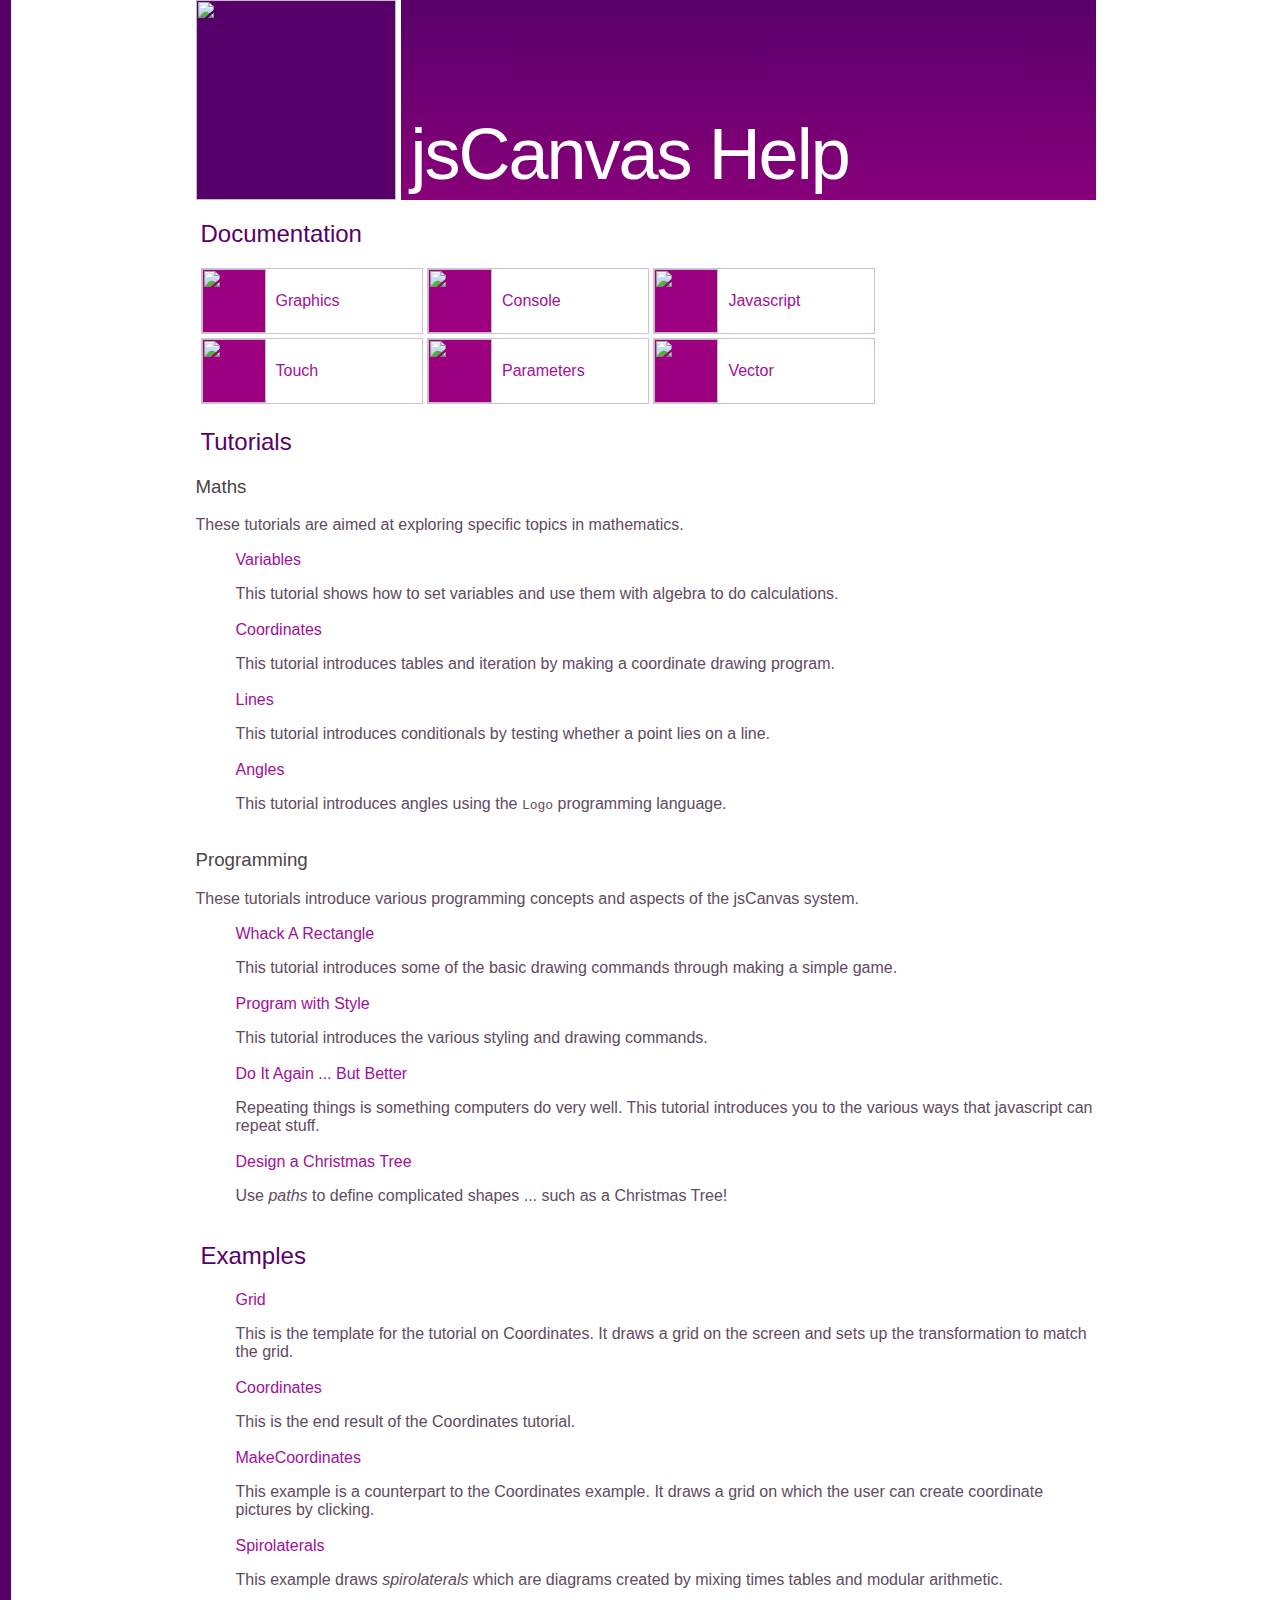
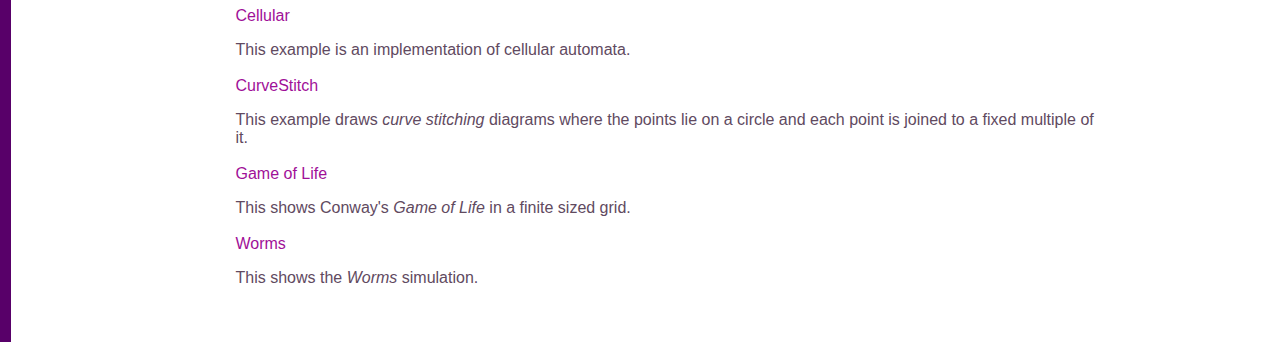
==== help.html @ 933a554e "Modified documentation to refer to JS version rather than Lua." ====
<html>
  <head>
    <link rel="stylesheet" type="text/css" href="css/help.css">
    <script src="lib/jquery-1.10.1.min.js" type="text/javascript"
	    charset="utf-8"></script>
    <script type="text/javascript" src="//use.typekit.net/zlz7now.js"></script>
    <script type="text/javascript">try{Typekit.load();}catch(e){}</script>   
    <title>jsCanvas Help</title>
  </head>
  <body>
    <div class="documentation">
      <div class='header'>
        <img id='jscanvas' src='images/LuaCanvas-Logo.png' height='200px'/>
        <div id='chapter'>
          <div id='chapter-title'>
            <h1>jsCanvas Help</h1>
          </div>
        </div>
      </div>
      <div class='outline'>
	<h2>Documentation</h2>
        <ul class="chapter-list">    
          <li>
            <a href='docs/Graphics.html'>
              <div class="chapter-icon">
                <img src="images/ChapterIconGraphics.png" width="64px"/><span class="chapter-icon-title">Graphics</span>
              </div>
            </a>
          </li>
          <li>
            <a href='docs/Console.html'>
              <div class="chapter-icon">
                <img src="images/ChapterIconConsole.png" width="64px"/><span class="chapter-icon-title">Console</span>
              </div>
            </a>
          </li>
          <li>                    
            <a href='docs/Javascript.html'>
              <div class="chapter-icon">                        
                <img src="images/ChapterIconLua.png" width="64px"/><span class="chapter-icon-title">Javascript</span>
              </div>
            </a>
          </li>
          <li>
            <a href='docs/Touch.html'>
              <div class="chapter-icon">
                <img src="images/ChapterIconTouch.png" width="64px"/><span class="chapter-icon-title">Touch</span>
              </div>
            </a>
          </li>                                
          <li>
            <a href='docs/Parameters.html'>
              <div class="chapter-icon">    
                <img src="images/ChapterIconParameters.png" width="64px"/><span class="chapter-icon-title">Parameters</span>
              </div>
            </a>
          </li>                
          <li>
            <a href='docs/Vector.html'>
              <div class="chapter-icon">
                <img src="images/ChapterIconVector.png" width="64px"/><span class="chapter-icon-title">Vector</span>
              </div>
            </a>
          </li>    
        </ul>
      </div>
      <div class='outline'>
	<h2>Tutorials</h2>
	<h3>Maths</h3>
	<p>
	  These tutorials are aimed at exploring specific topics in
	  mathematics.
	</p>
        <ul class="tutorial-list">    
          <li>
            <a href='tutorials/Variables.xhtml'>
	      <span class="tutorial-title">Variables</span>
	    </a>
	    <p class="tutorial-description">
	      This tutorial shows how to set variables and use them with algebra
	      to do calculations.
	    </p>
          </li>
          <li>
            <a href='tutorials/Coordinates.xhtml'>
	      <span class="tutorial-title">Coordinates</span>
            </a>
	    <p class="tutorial-description">
	      This tutorial introduces tables and iteration by making
	      a coordinate drawing program.
	    </p>
          </li>
          <li>
            <a href='tutorials/Lines.xhtml'>
	      <span class="tutorial-title">Lines</span>
            </a>
	    <p class="tutorial-description">
	      This tutorial introduces conditionals by testing whether
	      a point lies on a line.
	    </p>
          </li>
          <li>
            <a href='tutorials/Turtle.xhtml'>
	      <span class="tutorial-title">Angles</span>
            </a>
	    <p class="tutorial-description">
	      This tutorial introduces angles using the <code>Logo</code>
	      programming language.
	    </p>
          </li>
	</ul>
	<h3>Programming</h3>
	<p>
	  These tutorials introduce various programming concepts and
	  aspects of the jsCanvas system.
	</p>
        <ul class="tutorial-list">    
          <li>
            <a href='tutorials/WhackARect.xhtml'>
	      <span class="tutorial-title">Whack A Rectangle</span>
            </a>
	    <p class="tutorial-description">
	      This tutorial introduces some of the basic drawing
	      commands through making a simple game. 
	    </p>
          </li>
          <li>
            <a href='tutorials/Style.xhtml'>
	      <span class="tutorial-title">Program with Style</span>
            </a>
	    <p class="tutorial-description">
	      This tutorial introduces the various styling and drawing commands.
	    </p>
          </li>
          <li>
            <a href='tutorials/DoItAgain.xhtml'>
	      <span class="tutorial-title">Do It Again ... But Better</span>
            </a>
	    <p class="tutorial-description">
	      Repeating things is something computers do very well.
	      This tutorial introduces you to the various ways that
	      javascript can repeat stuff.
	    </p>
          </li>
	  <li>
	    <a href='tutorials/ChristmasTree.xhtml'>
	      <span class="tutorial-title">Design a Christmas
		Tree</span>
	    </a>
	    <p class="tutorial-description">
	      Use <em>paths</em> to define complicated shapes ... such
	      as a Christmas Tree!
	    </p>
	  </li>
        </ul>
      </div>
      <div class='outline'>
	<h2>Examples</h2>
        <ul class="example-list">    
          <li>
	    <a href='/?project=Grid'>
	      <span class="example-title">Grid</span>
	    </a>
	    <p class="example-description">
	      This is the template for the tutorial on Coordinates.
	      It draws a grid on the screen and sets up the
	      transformation to match the grid.
	    </p>
	  </li>
          <li>
	    <a href='/?project=Coordinates'>
	      <span class="example-title">Coordinates</span>
	    </a>
	    <p class="example-description">
	      This is the end result of the Coordinates tutorial.
	    </p>
	  </li>
          <li>
	    <a href='/?project=MakeCoordinates'>
	      <span class="example-title">MakeCoordinates</span>
	    </a>
	    <p class="example-description">
	      This example is a counterpart to the Coordinates
	      example.
	      It draws a grid on which the user can create coordinate
	      pictures by clicking.
	    </p>
	  </li>
          <li>
	    <a href='/?project=Spirolaterals'>
	      <span class="example-title">Spirolaterals</span>
	    </a>
	    <p class="example-description">
	      This example draws <em>spirolaterals</em> which are
	      diagrams created by mixing times tables and modular
	      arithmetic.
	    </p>
	  </li>
          <li>
	    <a href='/?project=Cellular'>
	      <span class="example-title">Cellular</span>
	    </a>
	    <p class="example-description">
	      This example is an implementation of cellular automata.
	    </p>
	  </li>
          <li>
	    <a href='/?project=CurveStitch'>
	      <span class="example-title">CurveStitch</span>
	    </a>
	    <p class="example-description">
	      This example draws <em>curve stitching</em> diagrams
	      where the points lie on a circle and each point is
	      joined to a fixed multiple of it.
	    </p>
	  </li>
          <li>
	    <a href='/?project=Life'>
	      <span class="example-title">Game of Life</span>
	    </a>
	    <p class="example-description">
	      This shows Conway's <em>Game of Life</em> in a finite sized grid.
	    </p>
	  </li>
          <li>
	    <a href='/?project=Worms'>
	      <span class="example-title">Worms</span>
	    </a>
	    <p class="example-description">
	      This shows the <em>Worms</em> simulation.
	    </p>
	  </li>
          <li>
	    <a href='/?project=Turtle>
	      <span class="example-title">Turtle</span>
	    </a>
	    <p class="example-description">
	      This defines a <em>Turtle</em> which can be controlled
	      in a similar fashion to Logo (but in a javascript style).
	    </p>
	  </li>
        </ul>
      </div>
    </div>
  </body>
</html>
---- css/help.css ----
body
{
    font-family: "myriad-pro", "Helvetica", sans-serif;
    margin: 0;
    padding-left: 0px;
    padding-right: 0px;
    padding-top: 0px;
    padding-bottom: 20px;    
    color: #614a5f;
    font-weight: 100;
    
    border-left: 11px solid #580069;
}

h1, h1 a
{
    color: #002a2c;
    font-weight: 400;
}

#jscanvas
{
    background-color: rgba(88, 0, 105, 1);
    float: left;
}

#chapter
{
    position: relative;
    left: 5px;
    background-color: rgb(88, 0, 105);    
    background-image: -webkit-linear-gradient(rgba(88, 0, 105, 1.0) 0%, rgba(156, 0, 128, 0.7) 100%), url("../images/flowlines.jpg");    
    background-image: linear-gradient(rgba(88, 0, 105, 1.0) 0%, rgba(156, 0, 128, 0.7) 100%), url("../images/flowlines.jpg");
    background-size: cover;
    background-position: center 30%;
    padding-bottom: 0px;
    width: 695px;
    height: 200px;
    overflow: hidden;
}

#chapter-title
{
    position: relative;
    display: inline;
    white-space: nowrap;
    left: 10px;
    top: 65px;
    text-overflow: clip;   
    vertical-align: text-bottom;
}

ul.chapter-list
{
    margin: 0;
    padding: 0;   
    margin-top: 5;
    margin-left: 5;
    list-style-type: none;
}

ul.chapter-list li
{
    border: 1px solid #d4bdd1;
    display: inline-block;   
    margin: 0;
    padding: 0;
    margin-bottom: 
}

.chapter-icon
{
    display: table;   
}

.chapter-icon img
{
    background-color: rgba(156, 0, 128, 1);
}

.chapter-icon-title
{
    display: table-cell;
    vertical-align: middle;
    min-width: 136;
    padding-left: 10;
    padding-right: 10;
}

#chapter-title h1 
{
    color: white;
    font-size: 4.5em;
    font-weight: 100;
    letter-spacing: -2px;
}

h2, h2 a
{
    color: #580069;
    font-weight: 100;
}

h3, h3 a
{
    color: #4c424a;
    font-weight: 100;    
}

h4
{
    color: #211c20;
    margin-bottom: 0;
    font-weight: 100;    
}

h2.subtitle
{
    font-weight: 100;
    color: #262726;
}

h3.subtitle {
    margin-left: 5px;
}

a
{
    color: #9f1098;
    text-decoration: none;
}

a:hover
{
    color: #d700cc;
    font-weight: 400;
}

li
{
    padding-top: 1px;
    padding-bottom: 1px;    
}

ul
{
    list-style-type: none;
}

ul.sec-ref
{}

ul.sec-ref li
{
    padding-top: 10px;
}

ul.func-ref
{
    font-size: small;
}

ul.func-ref li
{
    padding-top: 0px;
    display: list-item;
    margin-left: -20px;
    font-weight: 400;    
    font-style: italic;
}

.toplink
{
    font-variant: small-caps;
    font-size: smaller;
    float: right;
    padding-right: 5px;
    padding-top: 10px;
    color: #747174;
}

.documentation
{
    margin-left: auto;
    margin-right: auto;
    width: 900px;    
}

.section
{
    padding-top: 10px;
}

.section h2
{
    padding-top: 10px;
    padding-bottom: 10px;    
    margin-left: 10px;
    margin-right: 10px;
    margin-bottom: 0;
    border-top: 2px solid #580069;
    color: #6a5b66;
}

.function
{
    padding-top: 8px;
    margin-left: 20px;
    margin-right: 10px;    
}

.function-body
{
    margin-left: 20px;
}

.syntax
{
    background: #c74bc1;
    padding-left: 10px;
    padding-right: 10px;
    padding-top: 1px;
    padding-bottom: 5px;
    margin-right: 10px;
    color: white;    
}

.syntax h4
{
    color: white;
}

.parameters
{
    font-size: smaller;    
}

.parameters td
{
    padding: 10px;
    color: #6a5b66;
}

.parameter-desc
{
    background-color: rgba(242,242,245,1.0);
    font-weight: 100;
}

.parameter-name
{
    background-color: white;
    font-weight: 400;
    text-align: right;
}

*[id^='example-']
{
    width: 600px;
    height: 400px;
    position: relative;
    margin: 20px;
}

/* Type Graphics*/

.type-icon
{
    width: 32px;
    height: 32px;
    display: inline-block;
    margin-right: 10px;
    margin-left: 20px;
    margin-bottom: -8px;
    background-size: contain;    
}

.type-tiny-icon
{
    list-style-type: none; 
    background: url("../images/Type-Overview.png") 0px 0px no-repeat;
    background-size: contain;    
    margin: 0;
    margin-top: 3px;
    padding-left: 20px;
}

.type-overview
{
    background-image: url("../images/Type-Overview.png");
}

.type-function
{
    background-image: url("../images/Type-Function.png");
}

.type-method
{
    background-image: url("../images/Type-Method.png");
}

.type-const
{
    background-image: url("../images/Type-Const.png");
}

.type-type
{
    background-image: url("../images/Type-Type.png");
}

.outline h2
{
    padding-left: 5px;
}
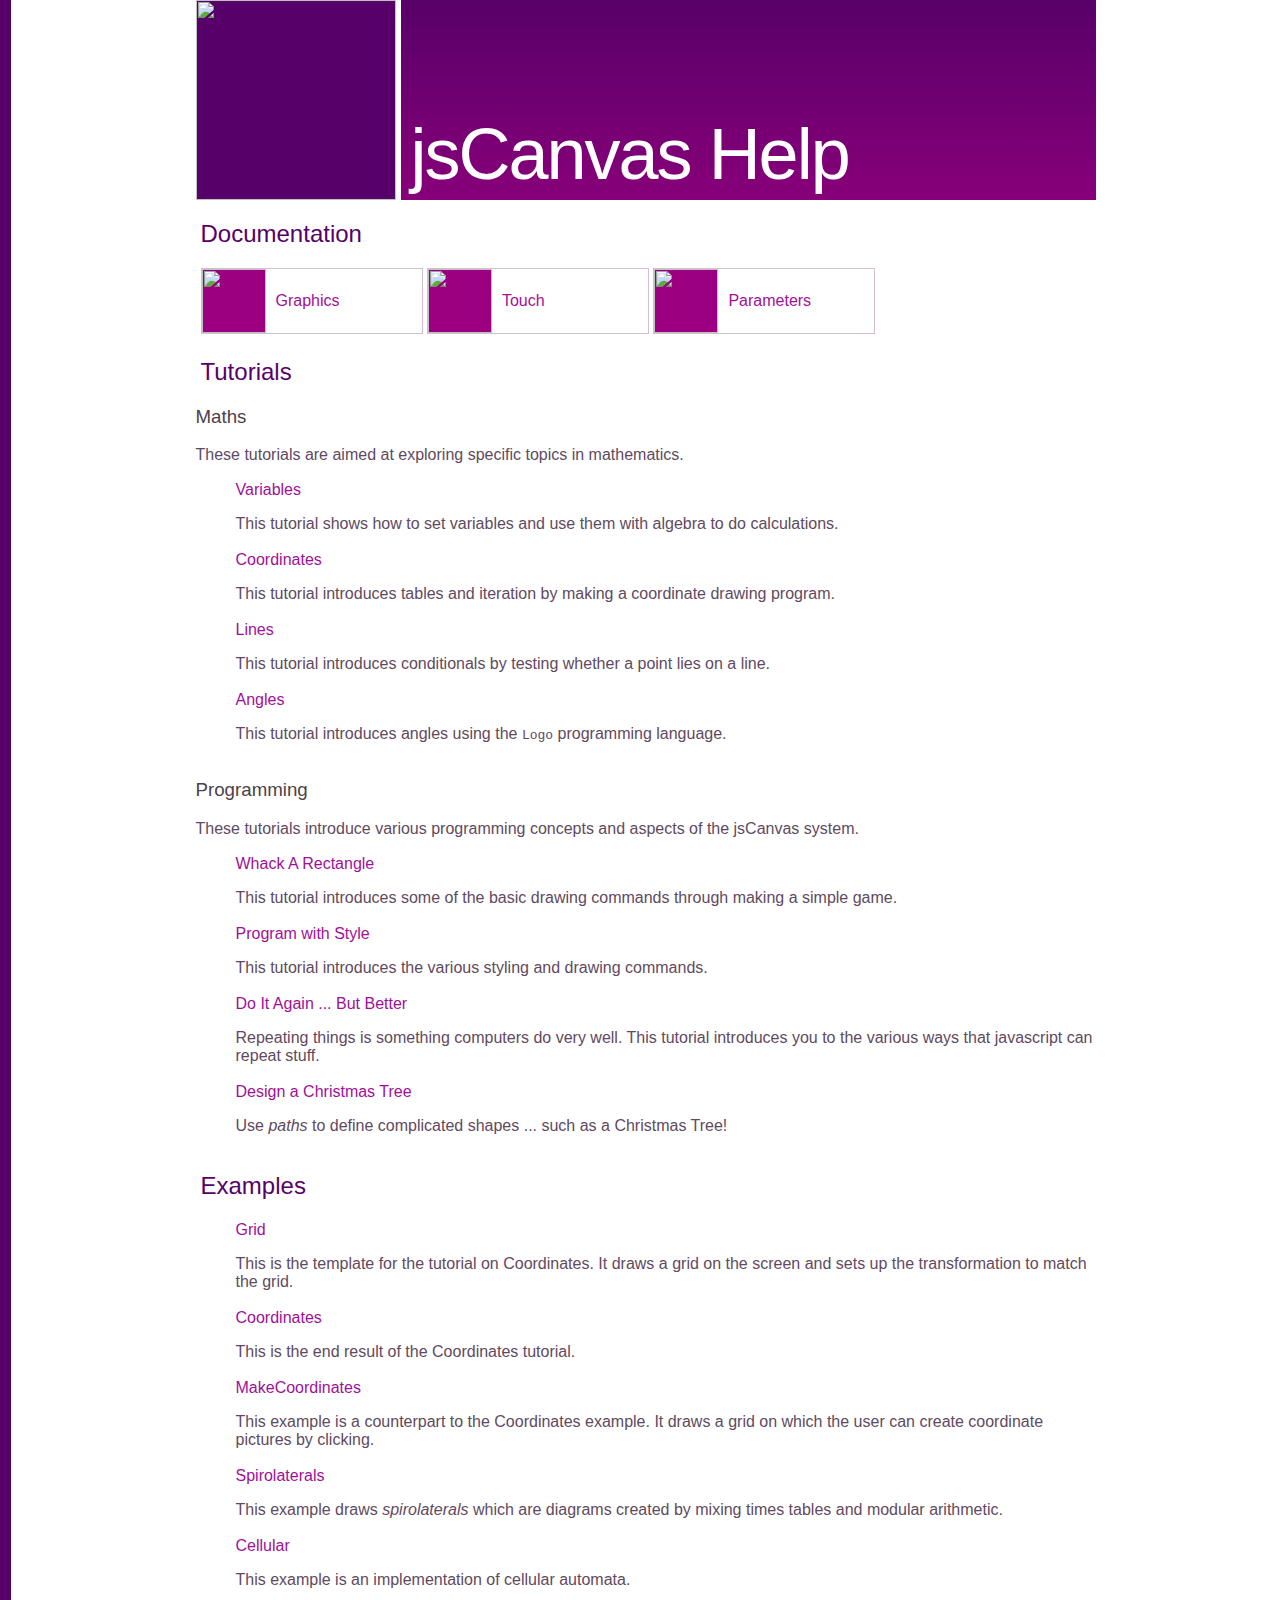
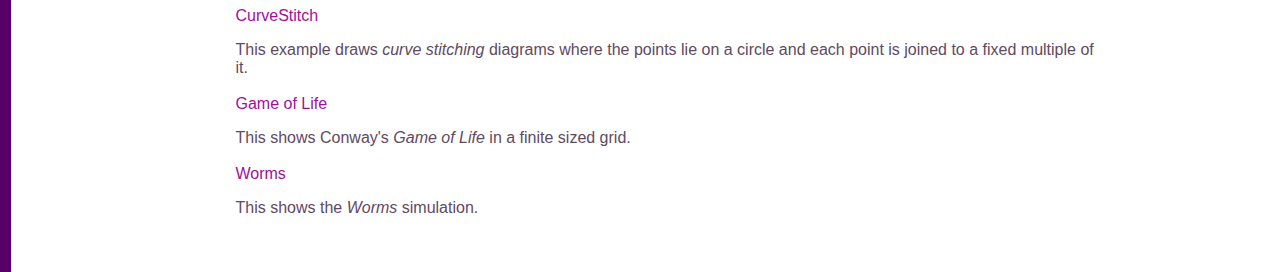
==== commit e5a69773: "Split main code along edit/run lines to make exporting easier. Added code for exporting. Fixed param" ====
--- a/help.html
+++ b/help.html
@@ -1,7 +1,7 @@
 <html>
   <head>
     <link rel="stylesheet" type="text/css" href="css/help.css">
-    <script src="lib/jquery-1.10.1.min.js" type="text/javascript"
+    <script src="js/jquery-1.11.3.min.js" type="text/javascript"
 	    charset="utf-8"></script>
     <script type="text/javascript" src="//use.typekit.net/zlz7now.js"></script>
     <script type="text/javascript">try{Typekit.load();}catch(e){}</script>   
@@ -10,7 +10,7 @@
   <body>
     <div class="documentation">
       <div class='header'>
-        <img id='jscanvas' src='images/LuaCanvas-Logo.png' height='200px'/>
+        <img id='jscanvas' src='images/jsCanvas-Logo.png' height='200px'/>
         <div id='chapter'>
           <div id='chapter-title'>
             <h1>jsCanvas Help</h1>
@@ -28,20 +28,6 @@
             </a>
           </li>
           <li>
-            <a href='docs/Console.html'>
-              <div class="chapter-icon">
-                <img src="images/ChapterIconConsole.png" width="64px"/><span class="chapter-icon-title">Console</span>
-              </div>
-            </a>
-          </li>
-          <li>                    
-            <a href='docs/Javascript.html'>
-              <div class="chapter-icon">                        
-                <img src="images/ChapterIconLua.png" width="64px"/><span class="chapter-icon-title">Javascript</span>
-              </div>
-            </a>
-          </li>
-          <li>
             <a href='docs/Touch.html'>
               <div class="chapter-icon">
                 <img src="images/ChapterIconTouch.png" width="64px"/><span class="chapter-icon-title">Touch</span>
@@ -55,13 +41,6 @@
               </div>
             </a>
           </li>                
-          <li>
-            <a href='docs/Vector.html'>
-              <div class="chapter-icon">
-                <img src="images/ChapterIconVector.png" width="64px"/><span class="chapter-icon-title">Vector</span>
-              </div>
-            </a>
-          </li>    
         </ul>
       </div>
       <div class='outline'>
